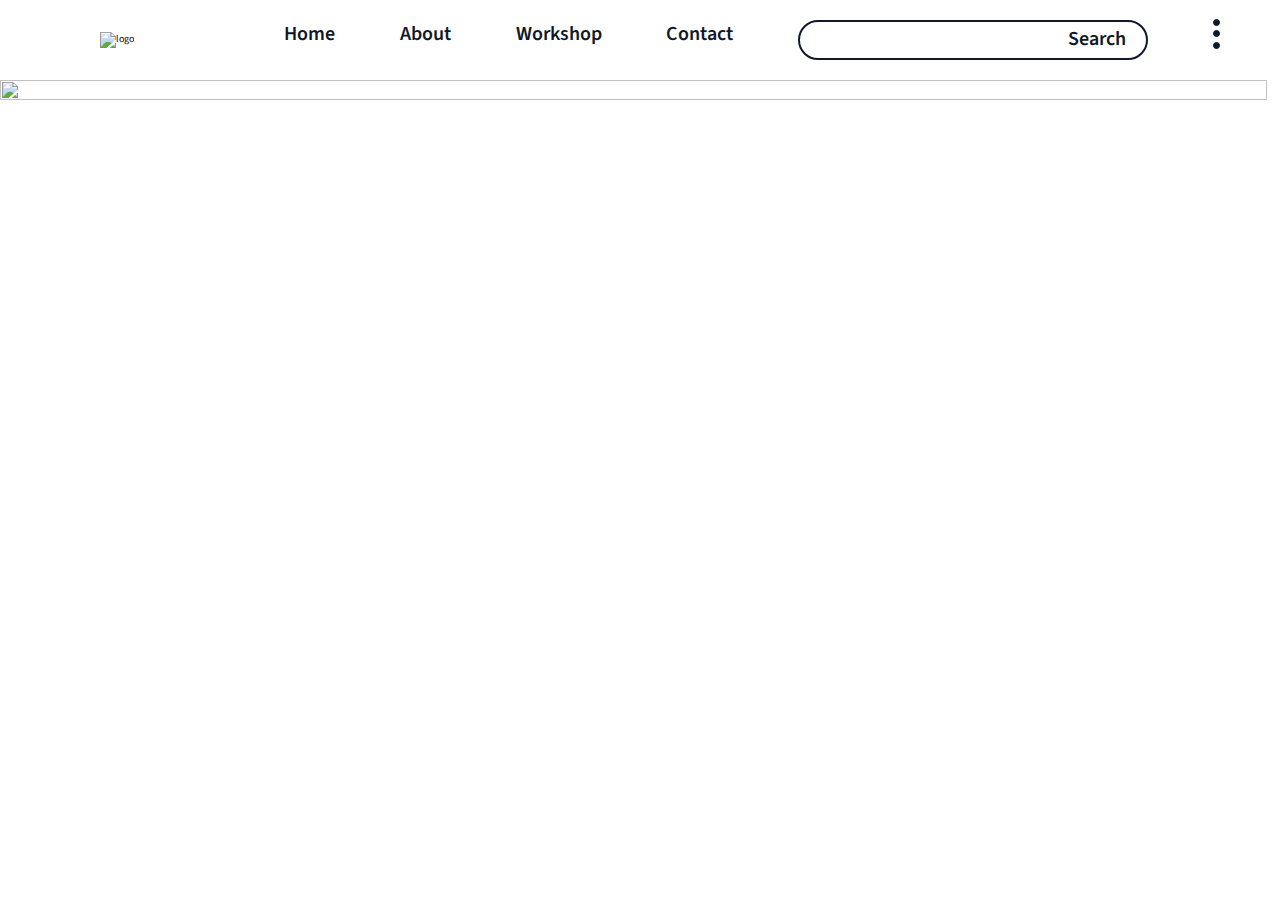
==== index.html @ e04cba9b "added backgorund" ====
<!DOCTYPE html>
<html lang="en">
	<head>
		<meta charset="UTF-8" />
		<meta http-equiv="X-UA-Compatible" content="IE=edge" />
		<meta name="viewport" content="width=device-width, initial-scale=1.0" />
		<link rel="preconnect" href="https://fonts.googleapis.com" />
		<link rel="preconnect" href="https://fonts.gstatic.com" crossorigin />
		<link
			href="https://fonts.googleapis.com/css2?family=Source+Sans+Pro:wght@200;300;400;600;700;900&display=swap"
			rel="stylesheet"
		/>
		<link rel="stylesheet" href="style.css" />
		<link
			rel="shortcut icon"
			href="img/header logo .png"
			type="image/x-icon"
		/>
		<title>MARCOM AGENCY</title>
	</head>
	<body>
		<section class="header">
			<div class="logo">
				<img src="img/Logo.png" alt="logo" />
			</div>
			<div class="links">
				<a href="#" class="link">Home</a>
				<a href="#" class="link">About</a>
				<a href="#" class="link">Workshop</a>
				<a href="#" class="link">Contact</a>
				<input
					type="text"
					name="search"
					id="search"
					placeholder="Search"
				/>
                <p></p>
			</div>
		</section>
        <section class="section-1">
            <img src="img/background.jpg" alt="" srcset="">
        </section>
	</body>
</html>
---- style.css ----
:root{
	--color-primary: #101928;
}

*,
*::before,
*::after {
	box-sizing: inherit;
	margin: 0;
	padding: 0;
	font-family: inherit;
}

html {
	box-sizing: border-box;
	font-size: 62.5%;
	font-family: "Source Sans Pro", sans-serif;
}

body {
}

.header {
	display: flex;
	height: 8rem;
	/* background: cyan; */
	align-items: center;
	/* justify-content: space-between; */
}

.header .logo img {
	margin-left: 10rem;
	margin-right: 15rem;
	height: 5rem;
}

.header .links{
	display: flex;
	justify-content: space-between;
	flex-grow: 1;
	margin-right: 5rem;
}
.header .links a {
	text-decoration: none;
	font-size: 2rem;
	color: var(--color-primary);
	font-weight: 600;
}

.header .links p{
	margin-top: 1rem;
	margin-right: 1rem;
	border: 1px solid var(--color-primary);
	height: 0.7rem;
	width: 0.7rem;
	border-radius: 50%;
	background-color: var(--color-primary);
	position: relative;
	cursor: pointer;
}

.header .links p::before{
	content: "";
	position: absolute;
	height: 0.7rem;
	width: 0.7rem;
	background-color: inherit;
	border: 1px solid var(--color-primary);
	top: -12px;
	left: -1px;
	border-radius: 50%;
}

.header .links p::after{
	content: "";
	position: absolute;
	height: 0.7rem;
	width: 0.7rem;
	background-color: inherit;
	border: 1px solid var(--color-primary);
	top: 11px;
	left: -1px;
	border-radius: 50%;
}

.header .links input{
	width: 35rem;
	height: 4rem;
	border-radius: 3rem;
	border: 2px solid var(--color-primary);
	background-color: transparent;
}
.header .links input::placeholder{
	font-weight: 600;
	font-size: 2rem;
	color: var(--color-primary);
	/* margin: 3rem 0; */
	text-align: right;
	margin-right: 2rem;
}
.section-1{
	overflow: hidden;
	position: relative;
}
.section-1 img{
	/* position: absolute; */
	width: 99vw;
	height: 100%;
}
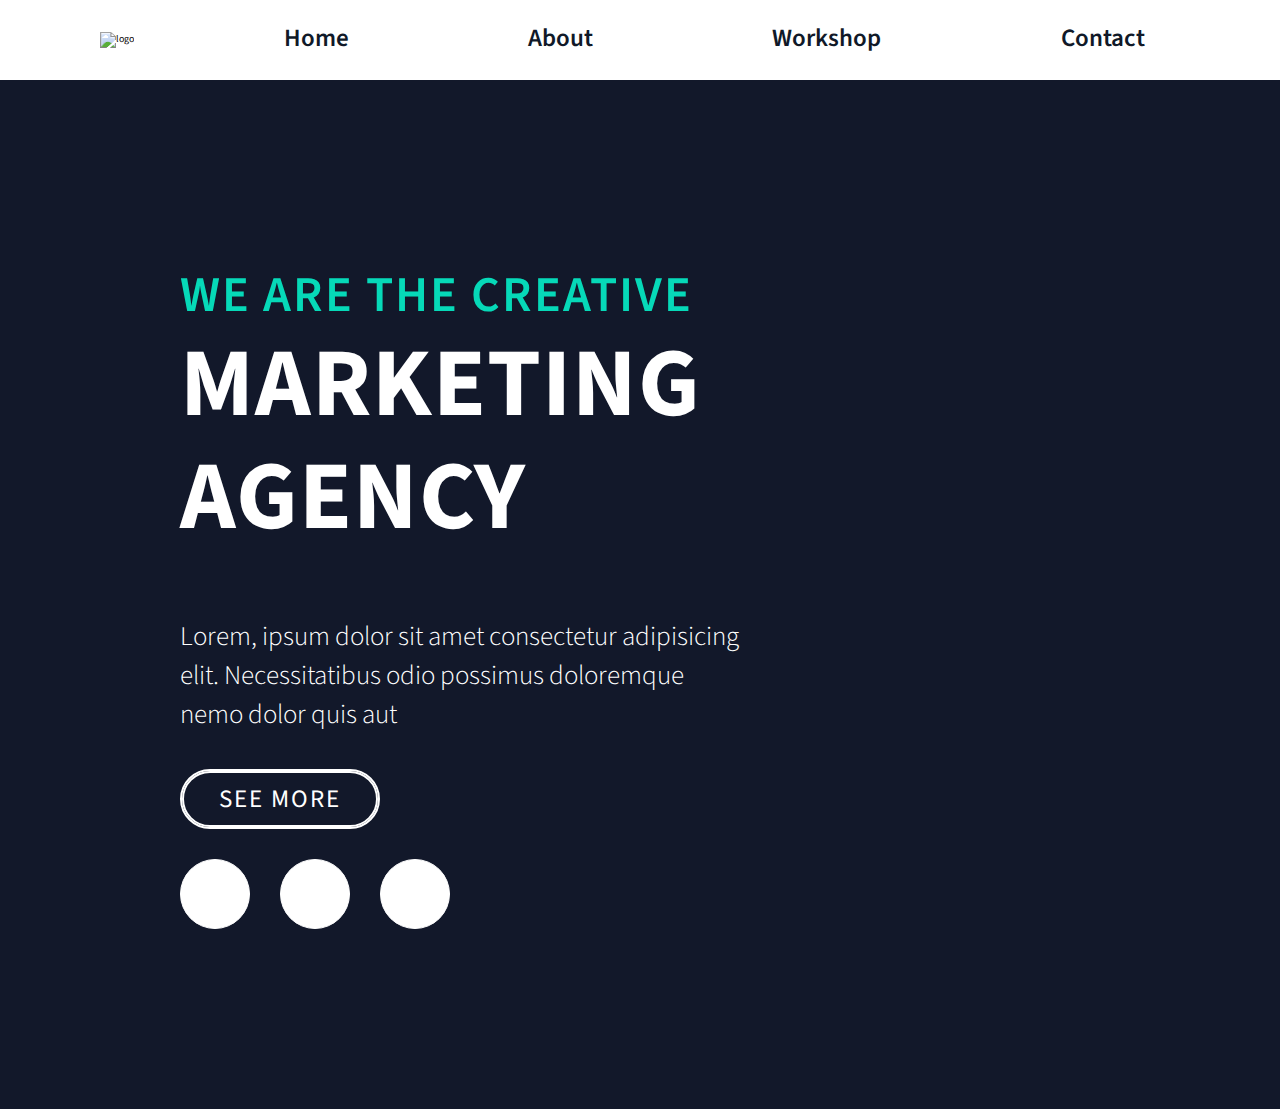
==== commit 64bd018c: "added all animations and transitions" ====
--- a/index.html
+++ b/index.html
@@ -34,11 +34,89 @@
 					id="search"
 					placeholder="Search"
 				/>
-                <p></p>
+				<p></p>
 			</div>
 		</section>
-        <section class="section-1">
-            <img src="img/background.jpg" alt="" srcset="">
-        </section>
+		<section class="section-1">
+			<div class="section-1__description">
+				<h2>We are the Creative</h2>
+				<h1>Marketing <span>Agency</span></h1>
+				<p>
+					Lorem, ipsum dolor sit amet consectetur adipisicing elit.
+					Necessitatibus odio possimus doloremque nemo dolor quis aut
+				</p>
+				<button>See more</button>
+				<div class="links">
+					<ul class="links-1">
+						<li>
+							<a href="#">
+								<svg class="shape_1">
+									<use
+										href="img/icomoon/symbol-defs.svg#icon-Shape_1"
+									></use>
+								</svg>
+							</a>
+						</li>
+						<li>
+							<a href="#">
+								<svg class="shape_2">
+									<use
+										href="img/icomoon/symbol-defs.svg#icon-Shape_2"
+									></use>
+								</svg>
+							</a>
+						</li>
+						<li>
+							<a href="#">
+								<svg class="shape_3">
+									<use
+										href="img/icomoon/symbol-defs.svg#icon-Shape_3"
+									></use>
+								</svg>
+							</a>
+						</li>
+					</ul>
+					<ul class="social-links">
+						<li>
+							<a href="#">
+								<svg>
+									<use
+										href="img/icomoon/symbol-defs.svg#icon-instagram"
+									></use>
+								</svg>
+							</a>
+						</li>
+						<li>
+							<a href="#">
+								<svg>
+									<use
+										href="img/icomoon/symbol-defs.svg#icon-facebook"
+									></use>
+								</svg>
+							</a>
+						</li>
+						<li>
+							<a href="#">
+								<svg>
+									<use
+										href="img/icomoon/symbol-defs.svg#icon-twitter"
+									></use>
+								</svg>
+							</a>
+						</li>
+						<li>
+							<a href="#">
+								<svg>
+									<use
+										href="img/icomoon/symbol-defs.svg#icon-whatsapp"
+									></use>
+								</svg>
+							</a>
+						</li>
+					</ul>
+				</div>
+			</div>
+		</section>
+		<img class="background" src="img/background.jpg" alt="" srcset="" />
 	</body>
 </html>
--- a/style.css
+++ b/style.css
@@ -1,5 +1,6 @@
-:root{
+:root {
 	--color-primary: #101928;
+	--shadow-color: #f8cd83;
 }
 
 *,
@@ -15,17 +16,32 @@
 	box-sizing: border-box;
 	font-size: 62.5%;
 	font-family: "Source Sans Pro", sans-serif;
+	background-color: #12182a;
 }
 
 body {
+	position: relative;
+	overflow-x: auto;
+	min-width: 192rem;
+	max-width: 192rem;
+	margin: 0 auto;
+}
+
+.background {
+	position: absolute;
+	width: 100%;
+	/* height: 100%; */
+	top: 0;
+	left: 0;
+	z-index: -1;
 }
 
 .header {
 	display: flex;
 	height: 8rem;
-	/* background: cyan; */
+	width: 100%;
 	align-items: center;
-	/* justify-content: space-between; */
+	background: #fff;
 }
 
 .header .logo img {
@@ -34,20 +50,38 @@
 	height: 5rem;
 }
 
-.header .links{
+.header .links {
 	display: flex;
 	justify-content: space-between;
 	flex-grow: 1;
 	margin-right: 5rem;
 }
+
 .header .links a {
 	text-decoration: none;
-	font-size: 2rem;
+	font-size: 2.5rem;
 	color: var(--color-primary);
 	font-weight: 600;
-}
-
-.header .links p{
+	position: relative;
+}
+
+.header .links a::before {
+	content: "";
+	position: absolute;
+	background-color: var(--color-primary);
+	height: 3px;
+	width: 0;
+	top: 70%;
+	left: 0;
+	transition: width 200ms;
+	transform-origin: center;
+}
+
+.header .links a:hover::before {
+	width: 2rem;
+}
+
+.header .links p {
 	margin-top: 1rem;
 	margin-right: 1rem;
 	border: 1px solid var(--color-primary);
@@ -59,7 +93,7 @@
 	cursor: pointer;
 }
 
-.header .links p::before{
+.header .links p::before {
 	content: "";
 	position: absolute;
 	height: 0.7rem;
@@ -71,7 +105,7 @@
 	border-radius: 50%;
 }
 
-.header .links p::after{
+.header .links p::after {
 	content: "";
 	position: absolute;
 	height: 0.7rem;
@@ -83,14 +117,18 @@
 	border-radius: 50%;
 }
 
-.header .links input{
+.header .links input {
 	width: 35rem;
 	height: 4rem;
 	border-radius: 3rem;
 	border: 2px solid var(--color-primary);
 	background-color: transparent;
-}
-.header .links input::placeholder{
+	padding: 1rem 2rem;
+	font-weight: 600;
+	font-size: 2rem;
+}
+
+.header .links input::placeholder {
 	font-weight: 600;
 	font-size: 2rem;
 	color: var(--color-primary);
@@ -98,12 +136,243 @@
 	text-align: right;
 	margin-right: 2rem;
 }
-.section-1{
-	overflow: hidden;
-	position: relative;
-}
-.section-1 img{
-	/* position: absolute; */
-	width: 99vw;
+
+.section-1 {
+	overflow-x: hidden;
+	position: relative;
+	/* box-sizing: content-box; */
+}
+
+.section-1__description {
+	/* box-sizing:border-box; */
+	/* width: 100%; */
 	height: 100%;
-}+	display: flex;
+	flex-direction: column;
+	margin-left: 18rem;
+}
+
+.section-1__description h2 {
+	text-transform: uppercase;
+	font-size: 5rem;
+	color: #06d9b8;
+	margin-top: 18rem;
+	font-weight: 600;
+	letter-spacing: 2px;
+}
+
+.section-1__description h1 {
+	color: white;
+	text-transform: uppercase;
+	font-size: 9.7rem;
+	width: 42rem;
+	letter-spacing: 1px;
+	margin-top: -1.5rem;
+}
+
+.section-1__description h1 span {
+	display: block;
+	margin-top: -2.5rem;
+}
+
+.section-1__description p {
+	color: white;
+	font-size: 2.7rem;
+	font-weight: 300;
+	margin-top: 5rem;
+	width: 57rem;
+	/* text-align: justify; */
+}
+
+.section-1__description button {
+	margin-top: 3.5rem;
+	width: 20rem;
+	padding: 1rem 2rem;
+	font-size: 2.5rem;
+	text-transform: uppercase;
+	background-color: transparent;
+	color: #fff;
+	border: 2px solid #fff;
+	border-radius: 3rem;
+	font-weight: 400;
+	letter-spacing: 2px;
+	cursor: pointer;
+	position: relative;
+	z-index: 10;
+}
+
+.section-1__description button::before {
+	position: absolute;
+	content: "";
+	top: 50%;
+	left: 50%;
+	transform: translate(-50%, -50%);
+	border-radius: 3rem;
+	height: 100%;
+	width: 100%;
+	opacity: 1;
+	transition: all 200ms;
+	background-color: transparent;
+	border: 2px solid #fff;
+	z-index: -1;
+}
+
+.section-1__description button:hover::before {
+	height: 200%;
+	width: 200%;
+	border-radius: 6rem;
+	opacity: 0;
+}
+
+.section-1__description .links {
+	display: flex;
+	justify-content: space-between;
+	margin-top: 3rem;
+	height: 25rem;
+	/* overflow: hidden; */
+	/* width: 100%; */
+}
+
+.section-1__description .links .links-1 {
+	display: flex;
+}
+
+.section-1__description .links .links-1 li {
+	margin-right: 3rem;
+	list-style: none;
+}
+
+.section-1__description .links .links-1 li a svg {
+	height: 7rem;
+	width: 7rem;
+	border: 1px solid #fff;
+	background-color: #fff;
+	border-radius: 50%;
+	padding: 1.5rem;
+	fill: black;
+	cursor: auto;
+}
+
+.section-1__description .links .links-1 li a svg:hover {
+	background-color: transparent;
+}
+
+.section-1__description .links .links-1 li:last-of-type a svg {
+	transition: all 300ms;
+}
+
+.section-1__description .links .links-1 li:last-of-type a svg:hover {
+	background-color: transparent;
+	border-color: var(--shadow-color);
+	filter: drop-shadow(0rem 0rem 2rem var(--shadow-color));
+}
+
+.section-1__description .links .social-links {
+	margin-right: 5rem;
+	list-style: none;
+	margin-top: -5rem;
+}
+
+.section-1__description .links .social-links li a {
+	padding: 1rem;
+	border-radius: 50%;
+	border: 1px solid #06d9b8;
+	height: 4.5rem;
+	width: 4.5rem;
+	margin-bottom: 2rem;
+	background-color: #06d9b8;
+	display: flex;
+	justify-content: center;
+	align-items: center;
+	list-style: none;
+	position: relative;
+	z-index: 100;
+	cursor: pointer;
+	transition: all 100ms;
+}
+
+.section-1__description .links .social-links li a svg {
+	box-sizing: border-box;
+	height: 2rem;
+	width: 2rem;
+	fill: #fff;
+	transition: fill 100ms ease-in;
+	z-index: 100;
+}
+
+.section-1__description .links .social-links li a::before {
+	position: absolute;
+	content: "";
+	top: 50%;
+	left: 50%;
+	height: 00%;
+	width: 00%;
+	background-color: inherit;
+	border-radius: 50%;
+	transform: translate(-50%, -50%);
+	z-index: -1;
+	opacity: 1;
+	transition: all 300ms;
+}
+
+.section-1__description .links .social-links li a:hover {
+	background-color: transparent;
+}
+
+.section-1__description
+	.links
+	.social-links
+	li
+	a:hover
+	.section-1__description
+	.links
+	.social-links
+	li
+	a
+	svg {
+	fill: #06d9b8;
+}
+
+.section-1__description .links .social-links li a:hover:before {
+	height: 300%;
+	width: 300%;
+	opacity: 0;
+}
+
+.shape_1 {
+	transition: transform 500ms;
+}
+
+.shape_1:hover {
+	background-color: transparent;
+	transform: rotate(360deg);
+}
+
+.shape_2 {
+	transition: all 500ms;
+}
+
+.shape_2:hover {
+	animation: pop-up;
+	animation-duration: 900ms;
+	animation-fill-mode: forwards;
+}
+
+@keyframes pop-up {
+	0% {
+		transform: rotate(0);
+	}
+	33% {
+		transform: rotate(-100deg);
+	}
+	66% {
+		transform: rotate(40deg);
+	}
+	100% {
+		transform: rotate(0);
+	}
+}
+
+.shape_3 {
+	transition: box-shadow 200ms;
+}
